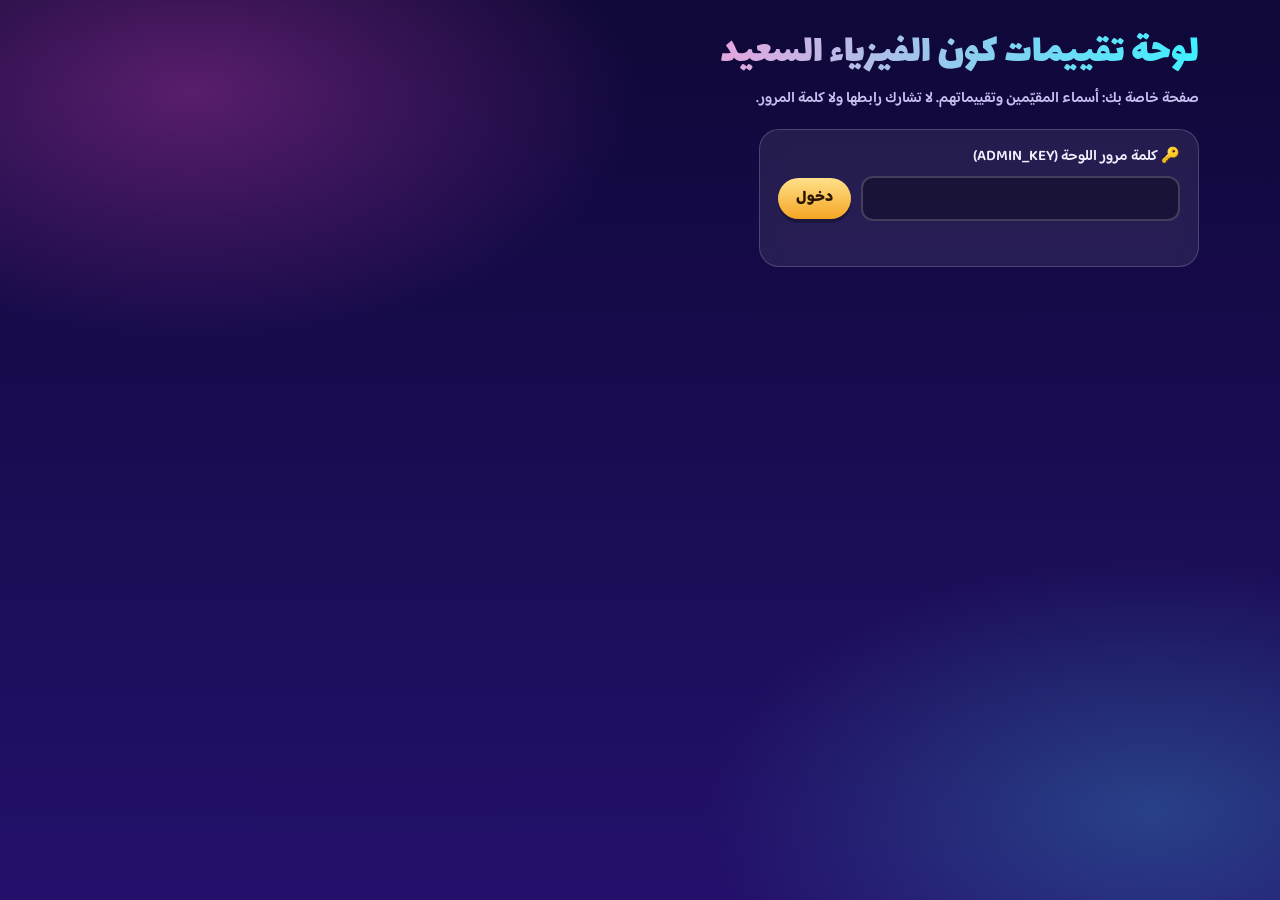
==== admin.html @ 6a1668de "Fantasy theme, welcome page (name, age, role), Poki-style icon grid with instant game intro, rating " ====
<!doctype html>
<html lang="ar" dir="rtl">
<head>
  <meta charset="utf-8">
  <meta name="viewport" content="width=device-width,initial-scale=1,viewport-fit=cover">
  <meta name="robots" content="noindex, nofollow">
  <title>لوحة التقييمات</title>
  <link rel="preconnect" href="https://fonts.googleapis.com">
  <link rel="preconnect" href="https://fonts.gstatic.com" crossorigin>
  <link href="https://fonts.googleapis.com/css2?family=Baloo+Bhaijaan+2:wght@400;600;700;800&family=Lalezar&display=swap" rel="stylesheet">
  <style>
    /* Owner's private ratings board: summary first, then every rating. */
    :root {
      --bg: #0f0838; --bg2: #24106b; --card: rgba(255,255,255,.08); --line: rgba(255,255,255,.18);
      --text: #f4efff; --soft: #c9bff0; --gold: #ffd36b; --mint: #3cf2b0; --pink: #ff4fd8; --coral: #ff7a93;
      color-scheme: dark;
    }
    * { box-sizing: border-box; }
    body {
      margin: 0; min-height: 100vh; font: 600 15px/1.5 'Baloo Bhaijaan 2', system-ui, sans-serif; color: var(--text);
      background: radial-gradient(50% 40% at 15% 10%, rgba(255,79,216,.3), transparent 70%), radial-gradient(50% 40% at 90% 90%, rgba(62,240,255,.22), transparent 70%), linear-gradient(180deg, var(--bg), var(--bg2));
      background-attachment: fixed;
    }
    .wrap { max-width: 1150px; margin: 0 auto; padding-block: 22px 50px; padding-left: max(16px, env(safe-area-inset-left, 0px)); padding-right: max(16px, env(safe-area-inset-right, 0px)); }
    h1 { font-family: 'Lalezar', sans-serif; font-weight: 400; font-size: clamp(1.8rem, 5vw, 2.6rem); margin: 0 0 4px;
      background: linear-gradient(90deg, var(--gold), #ff9ad8, #3ef0ff); -webkit-background-clip: text; background-clip: text; color: transparent; }
    .sub { color: var(--soft); margin: 0 0 18px; }
    .card { background: var(--card); border: 1px solid var(--line); border-radius: 20px; padding: 16px 18px; backdrop-filter: blur(10px); }
    .login { max-width: 440px; }
    input, select {
      font: inherit; font-weight: 700; color: #fff; background: rgba(0,0,0,.3); border: 2px solid var(--line); border-radius: 12px; padding: 9px 12px; outline: none;
    }
    input:focus, select:focus { border-color: #3ef0ff; }
    button {
      font: inherit; font-weight: 800; border: 0; border-radius: 999px; padding: 9px 18px; cursor: pointer; color: #2a1600;
      background: linear-gradient(180deg, #ffe08a, #f5a623); box-shadow: 0 4px 0 rgba(0,0,0,.25);
    }
    button.ghost { background: rgba(255,255,255,.12); color: #fff; box-shadow: none; border: 1px solid var(--line); }
    button:focus-visible, input:focus-visible { outline: 3px solid #3ef0ff; outline-offset: 2px; }
    .row { display: flex; gap: 10px; flex-wrap: wrap; align-items: center; }
    .err { color: #ffb3c1; min-height: 1.4em; margin-top: 8px; }
    .grid { display: grid; grid-template-columns: repeat(auto-fit, minmax(230px, 1fr)); gap: 14px; margin: 16px 0; }
    .kpi .n { font-family: 'Lalezar', sans-serif; font-size: 2.6rem; line-height: 1.1; color: var(--gold); font-variant-numeric: tabular-nums; }
    .kpi .l { color: var(--soft); }
    .bars { display: grid; gap: 8px; margin-top: 6px; }
    .bar-row { display: grid; grid-template-columns: minmax(0, 1fr) 44px; gap: 2px 8px; align-items: center; font-size: .92rem; }
    .bar-row > span { grid-column: 1 / -1; }
    .bar { height: 10px; border-radius: 99px; background: rgba(255,255,255,.12); overflow: hidden; }
    .bar i { display: block; height: 100%; border-radius: inherit; background: linear-gradient(90deg, var(--gold), var(--pink)); }
    .bar-row b { text-align: end; font-variant-numeric: tabular-nums; }
    h2 { font-family: 'Lalezar', sans-serif; font-weight: 400; font-size: 1.4rem; margin: 0 0 6px; }
    .table-box { overflow-x: auto; margin-top: 10px; }
    table { width: 100%; border-collapse: collapse; min-width: 860px; }
    th, td { padding: 8px 10px; border-bottom: 1px solid var(--line); text-align: start; vertical-align: top; }
    th { color: var(--soft); font-size: .85rem; position: sticky; top: 0; }
    td.num { font-variant-numeric: tabular-nums; white-space: nowrap; }
    .stars { color: var(--gold); letter-spacing: 1px; white-space: nowrap; }
    .comment { max-width: 280px; color: var(--soft); }
    .empty { color: var(--soft); text-align: center; padding: 30px; }
    [hidden] { display: none !important; }
  </style>
</head>
<body>
  <div class="wrap">
    <h1>لوحة تقييمات كون الفيزياء السعيد</h1>
    <p class="sub">صفحة خاصة بك: أسماء المقيّمين وتقييماتهم. لا تشارك رابطها ولا كلمة المرور.</p>

    <form class="card login" id="login">
      <label for="key" style="display:block;margin-bottom:8px">🔑 كلمة مرور اللوحة (ADMIN_KEY)</label>
      <div class="row">
        <input id="key" type="password" autocomplete="current-password" style="flex:1;min-width:180px">
        <button type="submit">دخول</button>
      </div>
      <div class="err" id="err" aria-live="polite"></div>
    </form>

    <div id="board" hidden>
      <div class="row" style="justify-content:space-between">
        <div class="row">
          <input id="search" placeholder="ابحث بالاسم أو الملاحظة" aria-label="بحث">
          <select id="role-filter" aria-label="تصفية حسب الصفة"><option value="">كل الصفات</option></select>
        </div>
        <div class="row">
          <button class="ghost" id="refresh" type="button">↻ تحديث</button>
          <button class="ghost" id="csv" type="button">⬇ تنزيل CSV</button>
          <button class="ghost" id="logout" type="button">خروج</button>
        </div>
      </div>
      <div class="grid">
        <div class="card kpi"><div class="n" id="k-count">0</div><div class="l">عدد التقييمات</div></div>
        <div class="card kpi"><div class="n" id="k-avg">—</div><div class="l">متوسط النجوم (من 5)</div></div>
        <div class="card"><h2>متوسط كل سؤال</h2><div class="bars" id="by-q"></div></div>
        <div class="card"><h2>الصفة</h2><div class="bars" id="by-role"></div></div>
        <div class="card"><h2>الأعمار</h2><div class="bars" id="by-age"></div></div>
        <div class="card"><h2>اللعبة المفضّلة</h2><div class="bars" id="by-fav"></div></div>
      </div>
      <div class="card">
        <h2>كل التقييمات</h2>
        <div class="table-box"><table>
          <thead><tr><th>التاريخ</th><th>الاسم</th><th>العمر</th><th>الصفة</th><th>الاستمتاع</th><th>الفهم</th><th>السهولة</th><th>التصميم</th><th>التوصية</th><th>المفضّلة</th><th>الملاحظة</th></tr></thead>
          <tbody id="rows"></tbody>
        </table></div>
        <div class="empty" id="empty" hidden>لا توجد تقييمات بعد.</div>
      </div>
    </div>
  </div>

  <script>
    const ROLES = { student: '🎒 طالب', teacher: '👩‍🏫 معلم / دكتور', employee: '💼 موظف', parent: '👨‍👩‍👧 ولي أمر', other: '✨ أخرى' };
    const QS = { fun: 'كم استمتعت باللعب؟', learn: 'هل ساعدت على فهم الفيزياء؟', easy: 'سهولة اللعب', look: 'التصميم والرسوم', recommend: 'هل تنصح بها؟' };
    const GAMES = { bird: 'الطائر السعيد', water: 'أنقذ الملك', magnet: 'بطل المغناطيس', circuit: 'مغامرة الدوائر', light: 'متاهة الضوء', energy: 'راكب الطاقة' };
    const ERRORS = {
      'wrong-key': 'كلمة المرور غير صحيحة.',
      'admin-key-not-configured': 'لم تُضبط كلمة مرور اللوحة بعد: أضف المتغير ADMIN_KEY في إعدادات Vercel ثم أعد النشر.',
      'storage-not-configured': 'قاعدة البيانات غير مربوطة بعد: اربط Upstash Redis بالمشروع من تبويب Storage في Vercel.'
    };
    const $ = s => document.querySelector(s);
    const esc = s => String(s ?? '').replace(/[&<>"]/g, c => ({ '&': '&amp;', '<': '&lt;', '>': '&gt;', '"': '&quot;' }[c]));
    const stars = n => '★'.repeat(n) + '☆'.repeat(5 - n);
    const ageLabel = a => a > 16 ? '+16' : a;
    let all = [];

    function storedKey() { try { return sessionStorage.getItem('hpu-admin') || ''; } catch { return ''; } }
    function keepKey(k) { try { k ? sessionStorage.setItem('hpu-admin', k) : sessionStorage.removeItem('hpu-admin'); } catch {} }

    async function load(key) {
      $('#err').textContent = 'جارٍ التحميل…';
      try {
        const r = await fetch('/api/ratings', { headers: { 'x-admin-key': key } });
        const j = await r.json().catch(() => ({}));
        if (!r.ok) { $('#err').textContent = ERRORS[j.error] || 'تعذّر جلب التقييمات (' + r.status + ').'; keepKey(''); return; }
        keepKey(key);
        all = j.ratings || [];
        $('#err').textContent = '';
        $('#login').hidden = true;
        $('#board').hidden = false;
        render();
      } catch {
        $('#err').textContent = 'تعذّر الاتصال بالخادم. افتح هذه الصفحة من رابط Vercel.';
      }
    }

    function bars(el, entries, max, fmt = v => v) {
      el.innerHTML = entries.length ? entries.map(([label, v]) =>
        `<div class="bar-row"><span>${esc(label)}</span><div class="bar"><i style="width:${max ? (v / max) * 100 : 0}%"></i></div><b>${fmt(v)}</b></div>`).join('')
        : '<span class="sub">—</span>';
    }
    const count = (list, f) => { const m = {}; list.forEach(x => { const k = f(x); if (k !== '' && k != null) m[k] = (m[k] || 0) + 1; }); return Object.entries(m).sort((a, b) => b[1] - a[1]); };

    function render() {
      const q = $('#search').value.trim().toLowerCase(), role = $('#role-filter').value;
      const list = all.filter(r => (!role || r.role === role) && (!q || (r.name + ' ' + (r.comment || '')).toLowerCase().includes(q)));
      $('#k-count').textContent = list.length;
      const avgOf = k => list.length ? list.reduce((a, r) => a + (r.answers?.[k] || 0), 0) / list.length : 0;
      const overall = list.length ? Object.keys(QS).reduce((a, k) => a + avgOf(k), 0) / Object.keys(QS).length : 0;
      $('#k-avg').textContent = list.length ? overall.toFixed(1) + ' ★' : '—';
      bars($('#by-q'), Object.entries(QS).map(([k, l]) => [l, avgOf(k)]), 5, v => v.toFixed(1));
      const byRole = count(list, r => ROLES[r.role] || r.role);
      bars($('#by-role'), byRole, byRole[0]?.[1]);
      const byAge = count(list, r => ageLabel(r.age)).sort((a, b) => parseInt(a[0]) - parseInt(b[0]));
      bars($('#by-age'), byAge, Math.max(0, ...byAge.map(x => x[1])));
      const byFav = count(list, r => GAMES[r.favorite] || '');
      bars($('#by-fav'), byFav, byFav[0]?.[1]);
      $('#rows').innerHTML = list.map(r => `<tr>
        <td class="num">${esc(new Date(r.at).toLocaleString('ar-EG-u-nu-latn', { dateStyle: 'medium', timeStyle: 'short' }))}</td>
        <td>${esc(r.name)}</td><td class="num">${esc(ageLabel(r.age))}</td><td>${esc(ROLES[r.role] || r.role)}</td>
        ${Object.keys(QS).map(k => `<td class="stars" title="${r.answers?.[k] || 0}/5">${stars(r.answers?.[k] || 0)}</td>`).join('')}
        <td>${esc(GAMES[r.favorite] || '—')}</td><td class="comment">${esc(r.comment || '')}</td></tr>`).join('');
      $('#empty').hidden = list.length > 0;
    }

    function csv() {
      const head = ['date', 'name', 'age', 'role', ...Object.keys(QS), 'favorite', 'comment'];
      const cell = v => '"' + String(v ?? '').replace(/"/g, '""') + '"';
      const lines = all.map(r => [r.at, r.name, r.age, r.role, ...Object.keys(QS).map(k => r.answers?.[k]), r.favorite, r.comment].map(cell).join(','));
      const blob = new Blob(['﻿' + [head.join(','), ...lines].join('\n')], { type: 'text/csv;charset=utf-8' });
      const a = document.createElement('a');
      a.href = URL.createObjectURL(blob);
      a.download = 'ratings.csv';
      a.click();
      setTimeout(() => URL.revokeObjectURL(a.href), 1000);
    }

    Object.entries(ROLES).forEach(([k, v]) => $('#role-filter').insertAdjacentHTML('beforeend', `<option value="${k}">${v}</option>`));
    $('#login').onsubmit = e => { e.preventDefault(); const k = $('#key').value; if (k) load(k); };
    $('#search').oninput = render;
    $('#role-filter').onchange = render;
    $('#refresh').onclick = () => load(storedKey());
    $('#csv').onclick = csv;
    $('#logout').onclick = () => { keepKey(''); all = []; $('#board').hidden = true; $('#login').hidden = false; $('#key').value = ''; };
    if (storedKey()) load(storedKey());
  </script>
</body>
</html>
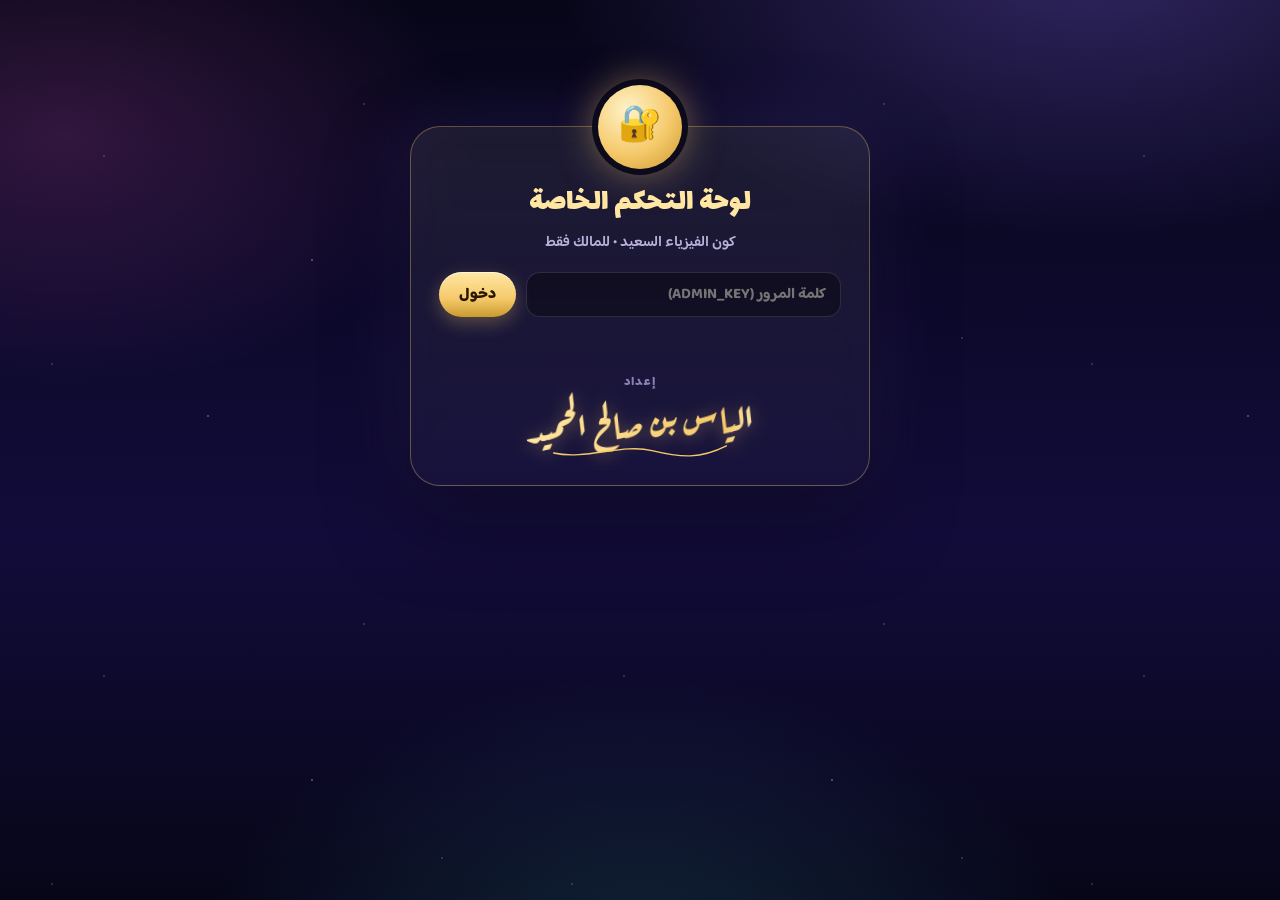
==== commit ece5fbf2: "Admin redesign with play stats, daily trend, delete, filters and Telegram alerts; game heroes board," ====
--- a/admin.html
+++ b/admin.html
@@ -4,175 +4,606 @@
   <meta charset="utf-8">
   <meta name="viewport" content="width=device-width,initial-scale=1,viewport-fit=cover">
   <meta name="robots" content="noindex, nofollow">
-  <title>لوحة التقييمات</title>
+  <meta name="theme-color" content="#070618">
+  <title>لوحة التحكم | كون الفيزياء السعيد</title>
+  <link rel="icon" href="assets/favicon.svg" type="image/svg+xml">
   <link rel="preconnect" href="https://fonts.googleapis.com">
   <link rel="preconnect" href="https://fonts.gstatic.com" crossorigin>
-  <link href="https://fonts.googleapis.com/css2?family=Baloo+Bhaijaan+2:wght@400;600;700;800&family=Lalezar&display=swap" rel="stylesheet">
+  <link href="https://fonts.googleapis.com/css2?family=Baloo+Bhaijaan+2:wght@400;600;700;800&family=Lalezar&family=Aref+Ruqaa:wght@400;700&display=swap" rel="stylesheet">
   <style>
-    /* Owner's private ratings board: summary first, then every rating. */
+    /* Owner's private control room: royal night blue with gold. */
     :root {
-      --bg: #0f0838; --bg2: #24106b; --card: rgba(255,255,255,.08); --line: rgba(255,255,255,.18);
-      --text: #f4efff; --soft: #c9bff0; --gold: #ffd36b; --mint: #3cf2b0; --pink: #ff4fd8; --coral: #ff7a93;
+      --bg: #070618; --bg2: #120c3a; --panel: rgba(255, 255, 255, .055); --panel-2: rgba(255, 255, 255, .09);
+      --line: rgba(255, 255, 255, .12); --line-gold: rgba(245, 201, 106, .35);
+      --text: #f6f1ff; --soft: #b9b0dc; --muted: #8a82b3;
+      --gold: #f5c96a; --gold-2: #ffe7a3; --gold-3: #c99a2e; --violet: #8c6bff; --aqua: #4fe3ff; --pink: #ff5fd2;
+      --good: #3ddc97; --bad: #ff6b81;
+      --r: 22px;
       color-scheme: dark;
     }
     * { box-sizing: border-box; }
+    html { scroll-behavior: smooth; }
     body {
-      margin: 0; min-height: 100vh; font: 600 15px/1.5 'Baloo Bhaijaan 2', system-ui, sans-serif; color: var(--text);
-      background: radial-gradient(50% 40% at 15% 10%, rgba(255,79,216,.3), transparent 70%), radial-gradient(50% 40% at 90% 90%, rgba(62,240,255,.22), transparent 70%), linear-gradient(180deg, var(--bg), var(--bg2));
+      margin: 0; min-height: 100vh; color: var(--text); font: 600 15px/1.55 'Baloo Bhaijaan 2', system-ui, sans-serif;
+      background:
+        radial-gradient(60% 45% at 85% -5%, rgba(140, 107, 255, .32), transparent 70%),
+        radial-gradient(45% 40% at 5% 15%, rgba(255, 95, 210, .16), transparent 70%),
+        radial-gradient(50% 50% at 50% 110%, rgba(79, 227, 255, .14), transparent 70%),
+        linear-gradient(180deg, var(--bg), var(--bg2) 60%, var(--bg));
       background-attachment: fixed;
     }
-    .wrap { max-width: 1150px; margin: 0 auto; padding-block: 22px 50px; padding-left: max(16px, env(safe-area-inset-left, 0px)); padding-right: max(16px, env(safe-area-inset-right, 0px)); }
-    h1 { font-family: 'Lalezar', sans-serif; font-weight: 400; font-size: clamp(1.8rem, 5vw, 2.6rem); margin: 0 0 4px;
-      background: linear-gradient(90deg, var(--gold), #ff9ad8, #3ef0ff); -webkit-background-clip: text; background-clip: text; color: transparent; }
-    .sub { color: var(--soft); margin: 0 0 18px; }
-    .card { background: var(--card); border: 1px solid var(--line); border-radius: 20px; padding: 16px 18px; backdrop-filter: blur(10px); }
-    .login { max-width: 440px; }
+    body::before {
+      content: ''; position: fixed; inset: 0; pointer-events: none; opacity: .5;
+      background-image: radial-gradient(1px 1px at 20% 30%, #fff, transparent), radial-gradient(1px 1px at 70% 20%, #fff, transparent),
+        radial-gradient(1.5px 1.5px at 40% 80%, var(--gold-2), transparent), radial-gradient(1px 1px at 85% 65%, #fff, transparent),
+        radial-gradient(1px 1px at 10% 70%, #fff, transparent), radial-gradient(1.5px 1.5px at 60% 50%, #fff, transparent);
+      background-size: 520px 520px;
+    }
+    .wrap { position: relative; max-width: 1240px; margin: 0 auto; padding-block: 18px 40px; padding-left: max(16px, env(safe-area-inset-left, 0px)); padding-right: max(16px, env(safe-area-inset-right, 0px)); }
+    [hidden] { display: none !important; }
+    .sr { position: absolute; width: 1px; height: 1px; overflow: hidden; clip: rect(0 0 0 0); }
+
+    .top { display: flex; align-items: center; gap: 14px; flex-wrap: wrap; padding: 14px 18px; border-radius: var(--r);
+      background: linear-gradient(135deg, rgba(245, 201, 106, .12), rgba(140, 107, 255, .1)); border: 1px solid var(--line-gold);
+      box-shadow: 0 20px 50px rgba(0, 0, 0, .35), inset 0 1px 0 rgba(255, 255, 255, .12); }
+    .crest { width: 54px; height: 54px; flex: none; filter: drop-shadow(0 6px 16px rgba(245, 201, 106, .45)); }
+    .titles h1 { margin: 0; font-family: 'Lalezar', sans-serif; font-weight: 400; font-size: clamp(1.5rem, 3.6vw, 2.2rem); line-height: 1.15;
+      background: linear-gradient(90deg, var(--gold-2), var(--gold), #ffb8e8); -webkit-background-clip: text; background-clip: text; color: transparent; }
+    .titles p { margin: 0; color: var(--soft); font-size: .9rem; }
+    .top .spacer { flex: 1; }
+
+    .credit { display: inline-flex; flex-direction: column; align-items: center; line-height: 1; }
+    .credit small { color: var(--muted); font-weight: 800; letter-spacing: .1em; font-size: .75rem; }
+    .sig { position: relative; padding: 0 10px 8px; }
+    .sig span { font-family: 'Aref Ruqaa', serif; font-weight: 700; font-size: 1.7rem; line-height: 1.6; display: inline-block; transform: rotate(-3deg);
+      background: linear-gradient(100deg, var(--gold-2), var(--gold) 40%, #fff6d8 50%, var(--gold) 60%, var(--gold-3)); background-size: 220% 100%;
+      -webkit-background-clip: text; background-clip: text; color: transparent; animation: shine 6s linear infinite; filter: drop-shadow(0 2px 8px rgba(245, 201, 106, .4)); }
+    .sig svg { position: absolute; inset-inline: 0; bottom: 0; width: 100%; height: 18px; overflow: visible; }
+    .sig path { fill: none; stroke: var(--gold); stroke-width: 2.2; stroke-linecap: round; stroke-dasharray: 420; stroke-dashoffset: 420; animation: draw 2s .3s ease-out forwards; }
+    .credit.big .sig span { font-size: 2.4rem; }
+    @keyframes draw { to { stroke-dashoffset: 0; } }
+    @keyframes shine { to { background-position: -220% 0; } }
+
+    .login-box { max-width: 460px; margin: 12vh auto 0; text-align: center; padding: 34px 28px 26px; border-radius: 30px; position: relative;
+      background: linear-gradient(180deg, rgba(255, 255, 255, .08), rgba(255, 255, 255, .03)); border: 1px solid var(--line-gold);
+      box-shadow: 0 30px 80px rgba(0, 0, 0, .5), 0 0 80px rgba(140, 107, 255, .18); backdrop-filter: blur(14px); }
+    .lock { width: 84px; height: 84px; margin: -76px auto 10px; border-radius: 50%; display: grid; place-items: center; font-size: 2.2rem;
+      background: radial-gradient(circle at 35% 30%, #fff3c9, var(--gold) 55%, var(--gold-3)); box-shadow: 0 0 0 6px rgba(7, 6, 24, .9), 0 0 40px rgba(245, 201, 106, .6); }
+    .login-box h1 { margin: 6px 0 2px; font-family: 'Lalezar', sans-serif; font-weight: 400; font-size: 2rem; color: var(--gold-2); }
+    .login-box p { color: var(--soft); margin: 0 0 18px; }
+    .login-row { display: flex; gap: 10px; }
+    .login-row input { flex: 1; min-width: 0; }
+    .login-foot { margin-top: 22px; }
+
     input, select {
-      font: inherit; font-weight: 700; color: #fff; background: rgba(0,0,0,.3); border: 2px solid var(--line); border-radius: 12px; padding: 9px 12px; outline: none;
-    }
-    input:focus, select:focus { border-color: #3ef0ff; }
+      font: inherit; font-weight: 700; color: #fff; background: rgba(0, 0, 0, .35); border: 1.5px solid var(--line); border-radius: 14px; padding: 10px 14px; outline: none; min-height: 44px;
+    }
+    input:focus, select:focus { border-color: var(--gold); box-shadow: 0 0 0 3px rgba(245, 201, 106, .2); }
+    input[type="date"] { color-scheme: dark; padding-block: 8px; direction: ltr; }
     button {
-      font: inherit; font-weight: 800; border: 0; border-radius: 999px; padding: 9px 18px; cursor: pointer; color: #2a1600;
-      background: linear-gradient(180deg, #ffe08a, #f5a623); box-shadow: 0 4px 0 rgba(0,0,0,.25);
-    }
-    button.ghost { background: rgba(255,255,255,.12); color: #fff; box-shadow: none; border: 1px solid var(--line); }
-    button:focus-visible, input:focus-visible { outline: 3px solid #3ef0ff; outline-offset: 2px; }
-    .row { display: flex; gap: 10px; flex-wrap: wrap; align-items: center; }
-    .err { color: #ffb3c1; min-height: 1.4em; margin-top: 8px; }
-    .grid { display: grid; grid-template-columns: repeat(auto-fit, minmax(230px, 1fr)); gap: 14px; margin: 16px 0; }
-    .kpi .n { font-family: 'Lalezar', sans-serif; font-size: 2.6rem; line-height: 1.1; color: var(--gold); font-variant-numeric: tabular-nums; }
-    .kpi .l { color: var(--soft); }
-    .bars { display: grid; gap: 8px; margin-top: 6px; }
-    .bar-row { display: grid; grid-template-columns: minmax(0, 1fr) 44px; gap: 2px 8px; align-items: center; font-size: .92rem; }
-    .bar-row > span { grid-column: 1 / -1; }
-    .bar { height: 10px; border-radius: 99px; background: rgba(255,255,255,.12); overflow: hidden; }
-    .bar i { display: block; height: 100%; border-radius: inherit; background: linear-gradient(90deg, var(--gold), var(--pink)); }
+      font: inherit; font-weight: 800; border: 0; border-radius: 999px; padding: 10px 20px; cursor: pointer; color: #2a1600; min-height: 44px;
+      background: linear-gradient(180deg, var(--gold-2), var(--gold) 60%, var(--gold-3)); box-shadow: 0 6px 18px rgba(245, 201, 106, .3), inset 0 1px 0 rgba(255, 255, 255, .6);
+      transition: transform .12s, filter .12s;
+    }
+    button:hover { transform: translateY(-1px); filter: brightness(1.05); }
+    button:disabled { opacity: .5; cursor: default; transform: none; }
+    button.ghost { background: rgba(255, 255, 255, .07); color: var(--text); box-shadow: none; border: 1px solid var(--line); }
+    button.ghost:hover { background: rgba(255, 255, 255, .12); }
+    button.danger { background: rgba(255, 107, 129, .14); color: #ffc2cc; border: 1px solid rgba(255, 107, 129, .45); box-shadow: none; }
+    button.danger.armed { background: var(--bad); color: #fff; }
+    button.mini { min-height: 34px; padding: 4px 12px; font-size: .85rem; }
+    button:focus-visible, input:focus-visible, select:focus-visible, a:focus-visible { outline: 3px solid var(--aqua); outline-offset: 2px; }
+    .err { color: #ffb3c1; min-height: 1.4em; margin-top: 10px; }
+
+    .tabs { position: sticky; top: 8px; z-index: 5; display: flex; gap: 6px; overflow-x: auto; margin: 16px 0; padding: 6px; border-radius: 999px;
+      background: rgba(10, 8, 34, .82); border: 1px solid var(--line); backdrop-filter: blur(12px); scrollbar-width: none; }
+    .tabs button { flex: none; background: transparent; color: var(--soft); box-shadow: none; padding: 8px 16px; min-height: 40px; }
+    .tabs button.on { background: linear-gradient(180deg, var(--gold-2), var(--gold)); color: #2a1600; box-shadow: 0 4px 14px rgba(245, 201, 106, .35); }
+    .head-actions { display: flex; gap: 6px; }
+
+    .grid { display: grid; gap: 14px; }
+    .kpis { grid-template-columns: repeat(auto-fit, minmax(170px, 1fr)); }
+    .two { grid-template-columns: 1.6fr 1fr; }
+    .three { grid-template-columns: repeat(auto-fit, minmax(260px, 1fr)); }
+    .card { position: relative; background: var(--panel); border: 1px solid var(--line); border-radius: var(--r); padding: 16px 18px; backdrop-filter: blur(10px);
+      box-shadow: 0 14px 40px rgba(0, 0, 0, .25), inset 0 1px 0 rgba(255, 255, 255, .06); min-width: 0; }
+    .card h2 { margin: 0 0 4px; font-family: 'Lalezar', sans-serif; font-weight: 400; font-size: 1.35rem; display: flex; align-items: center; gap: 8px; }
+    .card .hint { margin: 0 0 10px; color: var(--muted); font-size: .85rem; }
+    .kpi { overflow: hidden; }
+    .kpi::after { content: ''; position: absolute; inset: auto -30px -40px auto; width: 110px; height: 110px; border-radius: 50%; background: radial-gradient(rgba(245, 201, 106, .22), transparent 70%); pointer-events: none; }
+    .kpi .ic { font-size: 1.4rem; }
+    .kpi .n { font-family: 'Lalezar', sans-serif; font-size: 2.5rem; line-height: 1.05; color: var(--gold-2); font-variant-numeric: tabular-nums; }
+    .kpi .l { color: var(--soft); font-size: .9rem; }
+    .kpi .sub { color: var(--muted); font-size: .78rem; }
+    .section { margin-top: 14px; }
+
+    .bars { display: grid; gap: 9px; }
+    .bar-row { display: grid; grid-template-columns: minmax(0, 1fr) 48px; gap: 3px 10px; align-items: center; font-size: .9rem; }
+    .bar-row > span { grid-column: 1 / -1; color: var(--soft); }
+    .bar { height: 10px; border-radius: 99px; background: rgba(255, 255, 255, .08); overflow: hidden; }
+    .bar i { display: block; height: 100%; border-radius: 4px; background: linear-gradient(90deg, var(--gold-3), var(--gold)); }
     .bar-row b { text-align: end; font-variant-numeric: tabular-nums; }
-    h2 { font-family: 'Lalezar', sans-serif; font-weight: 400; font-size: 1.4rem; margin: 0 0 6px; }
-    .table-box { overflow-x: auto; margin-top: 10px; }
-    table { width: 100%; border-collapse: collapse; min-width: 860px; }
-    th, td { padding: 8px 10px; border-bottom: 1px solid var(--line); text-align: start; vertical-align: top; }
-    th { color: var(--soft); font-size: .85rem; position: sticky; top: 0; }
+
+    .chart { position: relative; }
+    .chart svg { display: block; width: 100%; height: auto; overflow: visible; }
+    .chart .grid-line { stroke: rgba(255, 255, 255, .08); stroke-width: 1; }
+    .chart .axis-t { fill: var(--muted); font-size: 11px; font-family: inherit; }
+    .chart .area { fill: url(#gold-fade); }
+    .chart .line { fill: none; stroke: var(--gold); stroke-width: 2; stroke-linejoin: round; }
+    .chart .dot { fill: var(--gold-2); stroke: var(--bg); stroke-width: 2; }
+    .chart .hit { fill: transparent; cursor: crosshair; }
+    .chart .cross { stroke: rgba(255, 255, 255, .35); stroke-width: 1; stroke-dasharray: 3 3; }
+    .tip { position: absolute; pointer-events: none; z-index: 3; padding: 6px 10px; border-radius: 10px; background: #fff; color: #1a1240; font-size: .82rem; font-weight: 800; white-space: nowrap; box-shadow: 0 8px 20px rgba(0, 0, 0, .35); transform: translate(-50%, -125%); }
+    .chart-head { display: flex; justify-content: space-between; align-items: baseline; gap: 10px; flex-wrap: wrap; }
+    .seg { display: inline-flex; padding: 3px; border-radius: 999px; background: rgba(0, 0, 0, .3); border: 1px solid var(--line); }
+    .seg button { min-height: 32px; padding: 3px 12px; font-size: .82rem; background: transparent; color: var(--soft); box-shadow: none; }
+    .seg button.on { background: var(--panel-2); color: var(--gold-2); }
+
+    .games { display: grid; gap: 12px; grid-template-columns: repeat(auto-fit, minmax(330px, 1fr)); }
+    .game-card .gh { display: flex; align-items: center; gap: 10px; margin-bottom: 8px; }
+    .game-card .gh b { font-size: 1.1rem; }
+    .game-card .gh small { color: var(--muted); margin-inline-start: auto; }
+    .lv { display: grid; grid-template-columns: 80px minmax(0, 1fr) 44px 44px 50px; gap: 6px; align-items: center; font-size: .85rem; padding: 6px 0; border-top: 1px solid var(--line); }
+    .lv.head { color: var(--muted); font-size: .75rem; border-top: 0; }
+    .lv .num { text-align: center; font-variant-numeric: tabular-nums; }
+    .rate-bar { height: 8px; border-radius: 99px; background: rgba(255, 255, 255, .08); overflow: hidden; }
+    .rate-bar i { display: block; height: 100%; border-radius: 4px; background: var(--good); }
+    .rate-bar.hard i { background: var(--bad); }
+    .tag { display: inline-flex; align-items: center; gap: 4px; padding: 1px 8px; border-radius: 99px; font-size: .72rem; font-weight: 800; }
+    .tag.hard { background: rgba(255, 107, 129, .16); color: #ffc2cc; }
+    .tag.easy { background: rgba(61, 220, 151, .14); color: #a8f5d2; }
+    .hard-list { display: grid; gap: 8px; }
+    .hard-item { display: grid; grid-template-columns: auto minmax(0, 1fr) auto; gap: 10px; align-items: center; padding: 10px 12px; border-radius: 14px; background: rgba(255, 107, 129, .07); border: 1px solid rgba(255, 107, 129, .2); }
+    .hard-item .pct { font-family: 'Lalezar', sans-serif; font-size: 1.4rem; color: #ffc2cc; }
+
+    .filters { display: flex; flex-wrap: wrap; gap: 8px; align-items: end; }
+    .filters input[type="search"] { flex: 1 1 220px; }
+    .filters label { color: var(--muted); font-size: .8rem; display: grid; gap: 2px; }
+    .table-box { overflow-x: auto; margin-top: 10px; border-radius: 16px; border: 1px solid var(--line); }
+    table { width: 100%; border-collapse: collapse; min-width: 1180px; }
+    th, td { padding: 9px 10px; border-bottom: 1px solid var(--line); text-align: start; vertical-align: top; }
+    th { color: var(--muted); font-size: .78rem; background: rgba(0, 0, 0, .25); }
+    tbody tr:hover td { background: rgba(255, 255, 255, .03); }
     td.num { font-variant-numeric: tabular-nums; white-space: nowrap; }
+    td.name { font-weight: 800; color: var(--gold-2); white-space: nowrap; }
     .stars { color: var(--gold); letter-spacing: 1px; white-space: nowrap; }
-    .comment { max-width: 280px; color: var(--soft); }
-    .empty { color: var(--soft); text-align: center; padding: 30px; }
-    [hidden] { display: none !important; }
+    .comment { max-width: 260px; color: var(--soft); }
+    .dev { white-space: nowrap; }
+    .dev small { display: block; color: var(--muted); font-size: .75rem; }
+    .acts { display: flex; gap: 6px; }
+    button.vis.off { background: rgba(255, 255, 255, .07); color: var(--muted); border: 1px solid var(--line); box-shadow: none; }
+    tr.is-hidden td:not(:last-child) { opacity: .5; }
+    .empty { color: var(--muted); text-align: center; padding: 30px; }
+
+    .hero-row { display: grid; grid-template-columns: 48px 40px minmax(0, 1fr) auto auto auto; gap: 10px; align-items: center; padding: 10px 12px; border-radius: 14px; background: rgba(255, 255, 255, .04); border: 1px solid var(--line); }
+    .hero-row + .hero-row { margin-top: 6px; }
+    .hero-row .rk { text-align: center; font-weight: 800; font-size: 1.1rem; }
+    .hero-row .av { font-size: 1.6rem; text-align: center; }
+    .hero-row .pts { color: var(--gold-2); font-variant-numeric: tabular-nums; }
+
+    .steps { margin: 0; padding-inline-start: 22px; display: grid; gap: 8px; color: var(--soft); }
+    .steps b { color: var(--text); }
+    code { background: rgba(0, 0, 0, .4); border: 1px solid var(--line); border-radius: 8px; padding: 1px 7px; direction: ltr; unicode-bidi: isolate; font-family: ui-monospace, Consolas, monospace; font-size: .85rem; color: var(--text); }
+    .status { display: inline-flex; align-items: center; gap: 6px; padding: 4px 12px; border-radius: 99px; font-weight: 800; font-size: .85rem; }
+    .status.ok { background: rgba(61, 220, 151, .14); color: #a8f5d2; }
+    .status.no { background: rgba(255, 107, 129, .14); color: #ffc2cc; }
+    .chat-list { display: grid; gap: 6px; margin-top: 10px; }
+    .chat-list div { display: flex; justify-content: space-between; gap: 10px; padding: 8px 12px; border-radius: 12px; background: rgba(255, 255, 255, .05); }
+
+    .foot { margin-top: 26px; text-align: center; color: var(--muted); font-size: .85rem; display: grid; justify-items: center; gap: 4px; }
+    .toast { position: fixed; bottom: 20px; left: 50%; transform: translateX(-50%); z-index: 20; padding: 10px 18px; border-radius: 14px; background: #fff; color: #1a1240; font-weight: 800; box-shadow: 0 12px 30px rgba(0, 0, 0, .4); }
+
+    @media (max-width: 860px) { .two { grid-template-columns: 1fr; } .top .credit { display: none; } }
+    @media (max-width: 520px) {
+      .kpi .n { font-size: 2rem; }
+      .lv { grid-template-columns: 64px minmax(0, 1fr) 34px 34px 42px; }
+      .games { grid-template-columns: 1fr; }
+      .hero-row { grid-template-columns: 36px 32px minmax(0, 1fr) auto auto; }
+      .hero-row .crys { display: none; }
+      .tabs { border-radius: 18px; }
+    }
+    @media (prefers-reduced-motion: reduce) { .sig span { animation: none; } .sig path { animation: none; stroke-dashoffset: 0; } html { scroll-behavior: auto; } }
   </style>
 </head>
 <body>
+  <svg width="0" height="0" style="position:absolute" aria-hidden="true">
+    <defs>
+      <linearGradient id="crest-g" x1="0" y1="0" x2="1" y2="1"><stop offset="0" stop-color="#ffe7a3"/><stop offset=".55" stop-color="#f5c96a"/><stop offset="1" stop-color="#b8862a"/></linearGradient>
+      <symbol id="crest" viewBox="0 0 64 64">
+        <path d="M32 3 L56 12 V30 C56 45 45 56 32 61 C19 56 8 45 8 30 V12 Z" fill="url(#crest-g)"/>
+        <path d="M32 8 L51 15 V30 C51 42 42 51 32 55.5 C22 51 13 42 13 30 V15 Z" fill="#1a1150"/>
+        <path d="M20 38 L22 24 L28 31 L32 21 L36 31 L42 24 L44 38 Z" fill="url(#crest-g)"/>
+        <circle cx="32" cy="44" r="3" fill="#ffe7a3"/>
+      </symbol>
+    </defs>
+  </svg>
+
   <div class="wrap">
-    <h1>لوحة تقييمات كون الفيزياء السعيد</h1>
-    <p class="sub">صفحة خاصة بك: أسماء المقيّمين وتقييماتهم. لا تشارك رابطها ولا كلمة المرور.</p>
-
-    <form class="card login" id="login">
-      <label for="key" style="display:block;margin-bottom:8px">🔑 كلمة مرور اللوحة (ADMIN_KEY)</label>
-      <div class="row">
-        <input id="key" type="password" autocomplete="current-password" style="flex:1;min-width:180px">
-        <button type="submit">دخول</button>
+    <section id="login-view">
+      <form class="login-box" id="login">
+        <div class="lock" aria-hidden="true">🔐</div>
+        <h1>لوحة التحكم الخاصة</h1>
+        <p>كون الفيزياء السعيد • للمالك فقط</p>
+        <label for="key" class="sr">كلمة المرور</label>
+        <div class="login-row">
+          <input id="key" type="password" autocomplete="current-password" placeholder="كلمة المرور (ADMIN_KEY)">
+          <button type="submit">دخول</button>
+        </div>
+        <div class="err" id="err" aria-live="polite"></div>
+        <div class="login-foot" id="sig-login"></div>
+      </form>
+    </section>
+
+    <section id="app" hidden>
+      <header class="top">
+        <svg class="crest" aria-hidden="true"><use href="#crest"/></svg>
+        <div class="titles">
+          <h1>لوحة تحكم كون الفيزياء السعيد</h1>
+          <p id="updated">—</p>
+        </div>
+        <div class="spacer"></div>
+        <div id="sig-top"></div>
+        <div class="head-actions">
+          <button class="ghost mini" id="refresh" type="button" title="تحديث" aria-label="تحديث">↻ تحديث</button>
+          <button class="ghost mini" id="logout" type="button">خروج</button>
+        </div>
+      </header>
+
+      <nav class="tabs" role="tablist" aria-label="أقسام اللوحة">
+        <button role="tab" data-tab="overview" class="on">🏠 نظرة عامة</button>
+        <button role="tab" data-tab="ratings">⭐ التقييمات</button>
+        <button role="tab" data-tab="play">🎮 اللعب</button>
+        <button role="tab" data-tab="heroes">👑 الأبطال</button>
+        <button role="tab" data-tab="alerts">🔔 التنبيهات</button>
+      </nav>
+
+      <div class="panel" data-panel="overview">
+        <div class="grid kpis">
+          <div class="card kpi"><div class="ic">🧑‍🚀</div><div class="n" id="k-players">0</div><div class="l">لاعب مختلف</div><div class="sub">منذ تفعيل الإحصائيات</div></div>
+          <div class="card kpi"><div class="ic">🚪</div><div class="n" id="k-visits">0</div><div class="l">زيارة</div><div class="sub">آخر 30 يومًا</div></div>
+          <div class="card kpi"><div class="ic">▶️</div><div class="n" id="k-starts">0</div><div class="l">محاولة لعب</div><div class="sub">آخر 30 يومًا</div></div>
+          <div class="card kpi"><div class="ic">🏁</div><div class="n" id="k-success">—</div><div class="l">نسبة النجاح</div><div class="sub">نجاح ÷ محاولة</div></div>
+          <div class="card kpi"><div class="ic">💬</div><div class="n" id="k-count">0</div><div class="l">تقييم</div><div class="sub" id="k-count-sub">—</div></div>
+          <div class="card kpi"><div class="ic">⭐</div><div class="n" id="k-avg">—</div><div class="l">متوسط النجوم</div><div class="sub">من 5</div></div>
+        </div>
+        <div class="grid two section">
+          <div class="card">
+            <div class="chart-head">
+              <h2>📈 <span id="trend-title">اللاعبون يوميًا</span></h2>
+              <div class="seg" role="group" aria-label="اختر المقياس">
+                <button data-metric="players" class="on">اللاعبون</button><button data-metric="starts">المحاولات</button><button data-metric="ratings">التقييمات</button>
+              </div>
+            </div>
+            <p class="hint">آخر 30 يومًا • مرّر الماوس أو المس الرسم لترى رقم كل يوم</p>
+            <div class="chart" id="trend"></div>
+          </div>
+          <div class="card">
+            <h2>📱 الأجهزة</h2>
+            <p class="hint">من أي جهاز يدخل اللاعبون (كل الزيارات)</p>
+            <div class="bars" id="visit-dev"></div>
+            <h2 style="margin-top:16px">❓ متوسط كل سؤال</h2>
+            <div class="bars" id="by-q"></div>
+          </div>
+        </div>
+        <div class="grid two section">
+          <div class="card">
+            <h2>🧱 أصعب المراحل</h2>
+            <p class="hint">المراحل التي يفشل فيها اللاعبون أكثر (5 محاولات على الأقل)</p>
+            <div class="hard-list" id="hard-top"></div>
+          </div>
+          <div class="card">
+            <h2>🏅 اللعبة المفضّلة</h2>
+            <p class="hint">من إجابات التقييم</p>
+            <div class="bars" id="by-fav"></div>
+          </div>
+        </div>
       </div>
-      <div class="err" id="err" aria-live="polite"></div>
-    </form>
-
-    <div id="board" hidden>
-      <div class="row" style="justify-content:space-between">
-        <div class="row">
-          <input id="search" placeholder="ابحث بالاسم أو الملاحظة" aria-label="بحث">
-          <select id="role-filter" aria-label="تصفية حسب الصفة"><option value="">كل الصفات</option></select>
-        </div>
-        <div class="row">
-          <button class="ghost" id="refresh" type="button">↻ تحديث</button>
-          <button class="ghost" id="csv" type="button">⬇ تنزيل CSV</button>
-          <button class="ghost" id="logout" type="button">خروج</button>
+
+      <div class="panel" data-panel="ratings" hidden>
+        <div class="card">
+          <div class="filters">
+            <input type="search" id="search" placeholder="ابحث بالاسم أو الملاحظة أو الجهاز" aria-label="بحث">
+            <select id="f-role" aria-label="الصفة"><option value="">كل الصفات</option></select>
+            <select id="f-dev" aria-label="الجهاز"><option value="">كل الأجهزة</option><option value="phone">📱 جوال</option><option value="tablet">📟 تابلت</option><option value="computer">💻 كمبيوتر</option><option value="none">بدون جهاز (قديم)</option></select>
+            <label>من<input type="date" id="f-from"></label>
+            <label>إلى<input type="date" id="f-to"></label>
+            <button class="ghost mini" id="f-clear" type="button">مسح التصفية</button>
+            <button class="ghost mini" id="csv" type="button">⬇ CSV</button>
+          </div>
+        </div>
+        <div class="grid kpis section">
+          <div class="card kpi"><div class="n" id="r-count">0</div><div class="l">تقييم مطابق</div></div>
+          <div class="card kpi"><div class="n" id="r-avg">—</div><div class="l">متوسط النجوم</div></div>
+          <div class="card kpi"><div class="n" id="r-comments">0</div><div class="l">ملاحظة مكتوبة</div></div>
+        </div>
+        <div class="grid three section">
+          <div class="card"><h2>🎒 الصفة</h2><div class="bars" id="by-role"></div></div>
+          <div class="card"><h2>🎈 الأعمار</h2><div class="bars" id="by-age"></div></div>
+          <div class="card"><h2>📱 الأجهزة</h2><div class="bars" id="by-dev"></div></div>
+          <div class="card"><h2>🌐 المتصفح أو التطبيق</h2><div class="bars" id="by-browser"></div></div>
+        </div>
+        <div class="card section">
+          <h2>📋 كل التقييمات</h2>
+          <p class="hint">تظهر في صفحة اللعبة <b>بدون الاسم والجهاز</b>. «ظاهر/مخفي» يتحكم بظهورها هناك، و«حذف» يمسحها نهائيًا (بضغطتين).</p>
+          <div class="table-box"><table>
+            <thead><tr><th>التاريخ</th><th>الاسم</th><th>العمر</th><th>الصفة</th><th>الاستمتاع</th><th>الفهم</th><th>السهولة</th><th>التصميم</th><th>التوصية</th><th>المفضّلة</th><th>الملاحظة</th><th>الجهاز</th><th>إجراءات</th></tr></thead>
+            <tbody id="rows"></tbody>
+          </table></div>
+          <div class="empty" id="empty" hidden>لا توجد تقييمات مطابقة.</div>
         </div>
       </div>
-      <div class="grid">
-        <div class="card kpi"><div class="n" id="k-count">0</div><div class="l">عدد التقييمات</div></div>
-        <div class="card kpi"><div class="n" id="k-avg">—</div><div class="l">متوسط النجوم (من 5)</div></div>
-        <div class="card"><h2>متوسط كل سؤال</h2><div class="bars" id="by-q"></div></div>
-        <div class="card"><h2>الصفة</h2><div class="bars" id="by-role"></div></div>
-        <div class="card"><h2>الأعمار</h2><div class="bars" id="by-age"></div></div>
-        <div class="card"><h2>اللعبة المفضّلة</h2><div class="bars" id="by-fav"></div></div>
+
+      <div class="panel" data-panel="play" hidden>
+        <div class="card">
+          <h2>🎮 كيف يلعبون؟</h2>
+          <p class="hint" style="margin:0">لكل مرحلة: نسبة النجاح، وعدد مرات النجاح والفشل، ومتوسط النجوم. <b style="color:#ffc2cc">الأحمر</b> = مرحلة صعبة (نجاح أقل من 50% بعد 5 محاولات). كل الأرقام بدون أسماء.</p>
+        </div>
+        <div class="games section" id="games"></div>
       </div>
-      <div class="card">
-        <h2>كل التقييمات</h2>
-        <div class="table-box"><table>
-          <thead><tr><th>التاريخ</th><th>الاسم</th><th>العمر</th><th>الصفة</th><th>الاستمتاع</th><th>الفهم</th><th>السهولة</th><th>التصميم</th><th>التوصية</th><th>المفضّلة</th><th>الملاحظة</th></tr></thead>
-          <tbody id="rows"></tbody>
-        </table></div>
-        <div class="empty" id="empty" hidden>لا توجد تقييمات بعد.</div>
+
+      <div class="panel" data-panel="heroes" hidden>
+        <div class="card">
+          <h2>👑 لوحة الأبطال</h2>
+          <p class="hint">اللاعبون يظهرون بألقاب يختارونها من كلمات جاهزة فقط. يمكنك إزالة أي لاعب من اللوحة (بضغطتين).</p>
+          <div id="heroes"></div>
+        </div>
       </div>
-    </div>
+
+      <div class="panel" data-panel="alerts" hidden>
+        <div class="grid two">
+          <div class="card">
+            <h2>🔔 تنبيه تيليجرام لكل تقييم جديد</h2>
+            <p class="hint">تصلك رسالة على تيليجرام فيها الاسم والنجوم والملاحظة والجهاز.</p>
+            <ol class="steps">
+              <li>في تيليجرام افتح <b>@BotFather</b> واكتب <code>/newbot</code> واختر اسمًا للبوت. سيعطيك <b>رمزًا طويلًا (Token)</b>.</li>
+              <li>في Vercel: <b>Settings ← Environment Variables</b>، أضف <code>TELEGRAM_BOT_TOKEN</code> وقيمته الرمز، ثم <b>Redeploy</b>.</li>
+              <li>افتح البوت الجديد في تيليجرام، واضغط <b>Start</b> واكتب له أي رسالة.</li>
+              <li>اضغط هنا «اعرض المحادثات» وانسخ الرقم الذي يظهر.</li>
+              <li>أضف في Vercel <code>TELEGRAM_CHAT_ID</code> وقيمته هذا الرقم، ثم <b>Redeploy</b>، ثم اضغط «أرسل رسالة تجربة».</li>
+            </ol>
+          </div>
+          <div class="card">
+            <h2>الحالة</h2>
+            <div style="display:grid;gap:8px;margin:8px 0 14px">
+              <div>رمز البوت: <span id="tg-token" class="status no">—</span></div>
+              <div>رقم المحادثة: <span id="tg-chat" class="status no">—</span></div>
+            </div>
+            <div style="display:flex;gap:8px;flex-wrap:wrap">
+              <button class="ghost" id="tg-chats" type="button">🔎 اعرض المحادثات</button>
+              <button id="tg-test" type="button">📨 أرسل رسالة تجربة</button>
+            </div>
+            <div class="err" id="tg-msg" aria-live="polite"></div>
+            <div class="chat-list" id="tg-list"></div>
+          </div>
+        </div>
+      </div>
+
+      <footer class="foot"><div id="sig-foot"></div><span>كون الفيزياء السعيد • لوحة خاصة، لا تشارك رابطها ولا كلمة المرور</span></footer>
+    </section>
   </div>
 
   <script>
     const ROLES = { student: '🎒 طالب', teacher: '👩‍🏫 معلم / دكتور', employee: '💼 موظف', parent: '👨‍👩‍👧 ولي أمر', other: '✨ أخرى' };
-    const QS = { fun: 'كم استمتعت باللعب؟', learn: 'هل ساعدت على فهم الفيزياء؟', easy: 'سهولة اللعب', look: 'التصميم والرسوم', recommend: 'هل تنصح بها؟' };
-    const GAMES = { bird: 'الطائر السعيد', water: 'أنقذ الملك', magnet: 'بطل المغناطيس', circuit: 'مغامرة الدوائر', light: 'متاهة الضوء', energy: 'راكب الطاقة' };
+    const QS = { fun: 'الاستمتاع', learn: 'فهم الفيزياء', easy: 'سهولة اللعب', look: 'التصميم والرسوم', recommend: 'التوصية' };
+    const GAMES = { bird: ['🐦', 'الطائر السعيد'], water: ['👑', 'أنقذ الملك'], magnet: ['🧲', 'بطل المغناطيس'], circuit: ['💡', 'مغامرة الدوائر'], light: ['🔦', 'متاهة الضوء'], energy: ['🎢', 'راكب الطاقة'] };
+    const TYPES = { phone: '📱 جوال', tablet: '📟 تابلت', computer: '💻 كمبيوتر' };
+    const OSES = { iPhone: 'آيفون', iPad: 'آيباد', Android: 'أندرويد', Windows: 'ويندوز', Mac: 'ماك', ChromeOS: 'كروم بوك', Linux: 'لينكس', other: 'نظام آخر' };
+    const NOUNS = [['🦅', 'الصقر'], ['🐉', 'التنين'], ['⭐', 'النجم'], ['🚀', 'الصاروخ'], ['🤖', 'الروبوت'], ['🦁', 'الأسد'], ['🐬', 'الدلفين'], ['🦊', 'الثعلب'], ['🐯', 'النمر'], ['🪐', 'الكوكب'], ['☄️', 'المذنّب'], ['⚡', 'البرق'], ['🐧', 'البطريق'], ['🐳', 'الحوت'], ['🐆', 'الفهد'], ['🦉', 'البوم']];
+    const ADJS = ['الذهبي', 'الشجاع', 'اللامع', 'الخارق', 'السريع', 'الذكي', 'المضيء', 'الطائر', 'العبقري', 'الكوني', 'الفضي', 'الناري', 'الثلجي', 'السعيد', 'المغامر', 'الأسطوري'];
     const ERRORS = {
       'wrong-key': 'كلمة المرور غير صحيحة.',
-      'admin-key-not-configured': 'لم تُضبط كلمة مرور اللوحة بعد: أضف المتغير ADMIN_KEY في إعدادات Vercel ثم أعد النشر.',
-      'storage-not-configured': 'قاعدة البيانات غير مربوطة بعد: اربط Upstash Redis بالمشروع من تبويب Storage في Vercel.'
+      'admin-key-not-configured': 'لم تُضبط كلمة مرور اللوحة بعد: أضف ADMIN_KEY في إعدادات Vercel ثم أعد النشر.',
+      'storage-not-configured': 'قاعدة البيانات غير مربوطة بعد: اربط Upstash Redis من تبويب Storage في Vercel.',
+      'telegram-not-configured': 'أضف TELEGRAM_BOT_TOKEN و TELEGRAM_CHAT_ID في Vercel ثم أعد النشر.',
+      'telegram-token-missing': 'أضف TELEGRAM_BOT_TOKEN في Vercel ثم أعد النشر أولًا.',
+      'telegram-unreachable': 'تعذّر الاتصال بتيليجرام، حاول بعد قليل.'
     };
     const $ = s => document.querySelector(s);
     const esc = s => String(s ?? '').replace(/[&<>"]/g, c => ({ '&': '&amp;', '<': '&lt;', '>': '&gt;', '"': '&quot;' }[c]));
     const stars = n => '★'.repeat(n) + '☆'.repeat(5 - n);
     const ageLabel = a => a > 16 ? '+16' : a;
-    let all = [];
+    const fmt = n => Number(n || 0).toLocaleString('en-US');
+    const devName = d => d ? `${(TYPES[d.type] || '').split(' ')[0]} ${OSES[d.os] || d.os}${d.osVer ? ' ' + d.osVer : ''}` : '';
+    const browserName = d => !d ? 'غير معروف' : d.browser === 'other' ? 'آخر' : d.browser;
+    const scoreOf = r => Object.keys(QS).reduce((a, k) => a + (r.answers?.[k] || 0), 0) / Object.keys(QS).length;
+    let ratings = [], hidden = new Set(), stats = null, metric = 'players';
+
+    const SIG = big => `<div class="credit ${big ? 'big' : ''}"><small>إعداد</small><div class="sig"><span>الياس بن صالح الحميد</span><svg viewBox="0 0 300 30" aria-hidden="true"><path d="M6 20 C 60 32, 120 4, 170 16 S 250 30, 294 8"/></svg></div></div>`;
+    $('#sig-login').innerHTML = SIG(true);
+    $('#sig-top').innerHTML = SIG(false);
+    $('#sig-foot').innerHTML = SIG(true);
 
     function storedKey() { try { return sessionStorage.getItem('hpu-admin') || ''; } catch { return ''; } }
     function keepKey(k) { try { k ? sessionStorage.setItem('hpu-admin', k) : sessionStorage.removeItem('hpu-admin'); } catch {} }
+    const api = (path, opts = {}) => fetch(path, { ...opts, headers: { 'Content-Type': 'application/json', 'x-admin-key': storedKey(), ...(opts.headers || {}) } });
+    function toast(msg) { const t = document.createElement('div'); t.className = 'toast'; t.textContent = msg; document.body.appendChild(t); setTimeout(() => t.remove(), 2600); }
 
     async function load(key) {
       $('#err').textContent = 'جارٍ التحميل…';
       try {
         const r = await fetch('/api/ratings', { headers: { 'x-admin-key': key } });
         const j = await r.json().catch(() => ({}));
-        if (!r.ok) { $('#err').textContent = ERRORS[j.error] || 'تعذّر جلب التقييمات (' + r.status + ').'; keepKey(''); return; }
+        if (!r.ok) { $('#err').textContent = ERRORS[j.error] || 'تعذّر جلب البيانات (' + r.status + ').'; keepKey(''); return; }
         keepKey(key);
-        all = j.ratings || [];
+        ratings = j.ratings || [];
+        hidden = new Set(j.hidden || []);
+        stats = await api('/api/stats').then(x => x.ok ? x.json() : null).catch(() => null);
         $('#err').textContent = '';
-        $('#login').hidden = true;
-        $('#board').hidden = false;
-        render();
+        $('#login-view').hidden = true;
+        $('#app').hidden = false;
+        $('#updated').textContent = 'آخر تحديث: ' + new Date().toLocaleString('ar-EG-u-nu-latn', { dateStyle: 'medium', timeStyle: 'short' });
+        renderAll();
       } catch {
         $('#err').textContent = 'تعذّر الاتصال بالخادم. افتح هذه الصفحة من رابط Vercel.';
       }
     }
 
-    function bars(el, entries, max, fmt = v => v) {
+    function bars(el, entries, max, f = v => v) {
       el.innerHTML = entries.length ? entries.map(([label, v]) =>
-        `<div class="bar-row"><span>${esc(label)}</span><div class="bar"><i style="width:${max ? (v / max) * 100 : 0}%"></i></div><b>${fmt(v)}</b></div>`).join('')
-        : '<span class="sub">—</span>';
+        `<div class="bar-row" title="${esc(label)}: ${f(v)}"><span>${esc(label)}</span><div class="bar"><i style="width:${max ? Math.max(2, (v / max) * 100) : 0}%"></i></div><b>${f(v)}</b></div>`).join('')
+        : '<span class="hint">لا توجد بيانات بعد</span>';
     }
     const count = (list, f) => { const m = {}; list.forEach(x => { const k = f(x); if (k !== '' && k != null) m[k] = (m[k] || 0) + 1; }); return Object.entries(m).sort((a, b) => b[1] - a[1]); };
 
-    function render() {
-      const q = $('#search').value.trim().toLowerCase(), role = $('#role-filter').value;
-      const list = all.filter(r => (!role || r.role === role) && (!q || (r.name + ' ' + (r.comment || '')).toLowerCase().includes(q)));
-      $('#k-count').textContent = list.length;
-      const avgOf = k => list.length ? list.reduce((a, r) => a + (r.answers?.[k] || 0), 0) / list.length : 0;
-      const overall = list.length ? Object.keys(QS).reduce((a, k) => a + avgOf(k), 0) / Object.keys(QS).length : 0;
-      $('#k-avg').textContent = list.length ? overall.toFixed(1) + ' ★' : '—';
-      bars($('#by-q'), Object.entries(QS).map(([k, l]) => [l, avgOf(k)]), 5, v => v.toFixed(1));
+    function renderAll() { renderOverview(); renderRatings(); renderPlay(); renderHeroes(); renderAlerts(); }
+
+    // ---------- overview ----------
+    function levelRows() {
+      const lv = stats?.levels || {};
+      const rows = [];
+      Object.keys(GAMES).forEach(g => { for (let i = 0; i < 5; i++) {
+        const s = lv[`${g}:${i}:start`] || 0, w = lv[`${g}:${i}:win`] || 0, f = lv[`${g}:${i}:fail`] || 0, st = lv[`${g}:${i}:stars`] || 0;
+        rows.push({ g, i, starts: s, wins: w, fails: f, rate: s ? Math.min(1, w / s) : null, avgStars: w ? st / w : 0 });
+      } });
+      return rows;
+    }
+
+    function renderOverview() {
+      const days = stats?.days || [];
+      const sum = k => days.reduce((a, d) => a + (d[k] || 0), 0);
+      $('#k-players').textContent = fmt(stats?.players || 0);
+      $('#k-visits').textContent = fmt(sum('visits'));
+      $('#k-starts').textContent = fmt(sum('starts'));
+      const st = sum('starts');
+      $('#k-success').textContent = st ? Math.round((sum('wins') / st) * 100) + '%' : '—';
+      $('#k-count').textContent = fmt(ratings.length);
+      const week = ratings.filter(r => Date.now() - new Date(r.at) < 7 * 86400e3).length;
+      $('#k-count-sub').textContent = `${week} في آخر 7 أيام`;
+      const avg = ratings.length ? ratings.reduce((a, r) => a + scoreOf(r), 0) / ratings.length : 0;
+      $('#k-avg').textContent = ratings.length ? avg.toFixed(1) : '—';
+      drawTrend();
+      const dev = stats?.devices || {};
+      const devEntries = Object.entries(dev).map(([k, v]) => [TYPES[k] || k, v]).sort((a, b) => b[1] - a[1]);
+      bars($('#visit-dev'), devEntries, devEntries[0]?.[1], fmt);
+      const avgOf = k => ratings.length ? ratings.reduce((a, r) => a + (r.answers?.[k] || 0), 0) / ratings.length : 0;
+      bars($('#by-q'), ratings.length ? Object.entries(QS).map(([k, l]) => [l, avgOf(k)]) : [], 5, v => v.toFixed(1));
+      const byFav = count(ratings, r => GAMES[r.favorite] ? GAMES[r.favorite].join(' ') : '');
+      bars($('#by-fav'), byFav, byFav[0]?.[1]);
+      const hard = levelRows().filter(x => x.starts >= 5).sort((a, b) => a.rate - b.rate).slice(0, 5);
+      $('#hard-top').innerHTML = hard.length ? hard.map(x => `
+        <div class="hard-item"><span style="font-size:1.4rem">${GAMES[x.g][0]}</span>
+          <div><b>${GAMES[x.g][1]} • المرحلة ${x.i + 1}</b><div class="hint" style="margin:0">${fmt(x.starts)} محاولة • ${fmt(x.fails)} فشل</div></div>
+          <span class="pct" title="نسبة النجاح">${Math.round(x.rate * 100)}%</span></div>`).join('')
+        : '<span class="hint">تظهر هنا بعد أن يلعب الناس قليلًا.</span>';
+    }
+
+    function drawTrend() {
+      const days = stats?.days || [];
+      const titles = { players: 'اللاعبون يوميًا', starts: 'المحاولات يوميًا', ratings: 'التقييمات يوميًا' };
+      $('#trend-title').textContent = titles[metric];
+      document.querySelectorAll('[data-metric]').forEach(b => b.classList.toggle('on', b.dataset.metric === metric));
+      const box = $('#trend');
+      if (!days.length) { box.innerHTML = '<p class="hint">لا توجد بيانات بعد.</p>'; return; }
+      const W = 640, H = 230, L = 34, R = 10, T = 14, B = 26;
+      const vals = days.map(d => d[metric] || 0);
+      const nice = Math.ceil(Math.max(4, ...vals) / 4) * 4;
+      const step = (W - L - R) / (days.length - 1);
+      const x = i => L + i * step;
+      const y = v => T + (H - T - B) * (1 - v / nice);
+      const ticks = [0, .25, .5, .75, 1].map(f => Math.round(nice * f));
+      const pts = vals.map((v, i) => `${x(i).toFixed(1)},${y(v).toFixed(1)}`);
+      const lbl = d => { const [, m, dd] = d.split('-'); return `${+dd}/${+m}`; };
+      box.innerHTML = `
+        <svg viewBox="0 0 ${W} ${H}" role="img" aria-label="${titles[metric]}" direction="ltr">
+          <defs><linearGradient id="gold-fade" x1="0" y1="0" x2="0" y2="1"><stop offset="0" stop-color="#f5c96a" stop-opacity=".35"/><stop offset="1" stop-color="#f5c96a" stop-opacity="0"/></linearGradient></defs>
+          ${ticks.map(t => `<line class="grid-line" x1="${L}" x2="${W - R}" y1="${y(t)}" y2="${y(t)}"/><text class="axis-t" x="${L - 6}" y="${y(t) + 4}" text-anchor="end">${t}</text>`).join('')}
+          ${days.map((d, i) => i % 5 === 4 || i === 0 ? `<text class="axis-t" x="${x(i)}" y="${H - 6}" text-anchor="middle">${lbl(d.day)}</text>` : '').join('')}
+          <polygon class="area" points="${x(0)},${y(0)} ${pts.join(' ')} ${x(days.length - 1)},${y(0)}"/>
+          <polyline class="line" points="${pts.join(' ')}"/>
+          <line class="cross" id="cross" y1="${T}" y2="${H - B}" x1="0" x2="0" visibility="hidden"/>
+          <circle class="dot" id="hdot" r="5" cx="0" cy="0" visibility="hidden"/>
+          ${days.map((d, i) => `<rect class="hit" data-i="${i}" x="${x(i) - step / 2}" y="${T}" width="${step}" height="${H - T - B}"/>`).join('')}
+        </svg><div class="tip" id="tip" hidden></div>`;
+      const svg = box.querySelector('svg'), tip = box.querySelector('#tip'), cross = box.querySelector('#cross'), dot = box.querySelector('#hdot');
+      const show = i => {
+        const px = x(i), py = y(vals[i]);
+        cross.setAttribute('x1', px); cross.setAttribute('x2', px); cross.setAttribute('visibility', 'visible');
+        dot.setAttribute('cx', px); dot.setAttribute('cy', py); dot.setAttribute('visibility', 'visible');
+        const sc = svg.getBoundingClientRect().width / W;
+        tip.hidden = false; tip.style.left = px * sc + 'px'; tip.style.top = py * sc + 'px';
+        tip.textContent = `${lbl(days[i].day)} • ${fmt(vals[i])}`;
+      };
+      box.querySelectorAll('.hit').forEach(h => { h.addEventListener('pointerenter', () => show(+h.dataset.i)); h.addEventListener('pointerdown', () => show(+h.dataset.i)); });
+      svg.addEventListener('pointerleave', () => { tip.hidden = true; cross.setAttribute('visibility', 'hidden'); dot.setAttribute('visibility', 'hidden'); });
+    }
+
+    // ---------- ratings ----------
+    function filtered() {
+      const q = $('#search').value.trim().toLowerCase(), role = $('#f-role').value, dev = $('#f-dev').value;
+      const from = $('#f-from').value ? new Date($('#f-from').value + 'T00:00:00') : null;
+      const to = $('#f-to').value ? new Date($('#f-to').value + 'T23:59:59') : null;
+      return ratings.filter(r => {
+        const at = new Date(r.at);
+        if (role && r.role !== role) return false;
+        if (dev === 'none' ? !!r.device : (dev && r.device?.type !== dev)) return false;
+        if (from && at < from) return false;
+        if (to && at > to) return false;
+        if (q && ![r.name, r.comment, devName(r.device), browserName(r.device), r.device?.model].join(' ').toLowerCase().includes(q)) return false;
+        return true;
+      });
+    }
+
+    function renderRatings() {
+      const list = filtered();
+      $('#r-count').textContent = fmt(list.length);
+      $('#r-avg').textContent = list.length ? (list.reduce((a, r) => a + scoreOf(r), 0) / list.length).toFixed(1) : '—';
+      $('#r-comments').textContent = fmt(list.filter(r => r.comment).length);
       const byRole = count(list, r => ROLES[r.role] || r.role);
       bars($('#by-role'), byRole, byRole[0]?.[1]);
       const byAge = count(list, r => ageLabel(r.age)).sort((a, b) => parseInt(a[0]) - parseInt(b[0]));
       bars($('#by-age'), byAge, Math.max(0, ...byAge.map(x => x[1])));
-      const byFav = count(list, r => GAMES[r.favorite] || '');
-      bars($('#by-fav'), byFav, byFav[0]?.[1]);
-      $('#rows').innerHTML = list.map(r => `<tr>
+      const byDev = count(list, r => r.device ? `${TYPES[r.device.type] || ''} — ${OSES[r.device.os] || r.device.os}` : 'غير معروف (تقييم قديم)');
+      bars($('#by-dev'), byDev, byDev[0]?.[1]);
+      const byBrowser = count(list, r => browserName(r.device));
+      bars($('#by-browser'), byBrowser, byBrowser[0]?.[1]);
+      $('#rows').innerHTML = list.map(r => `<tr class="${hidden.has(r.id) ? 'is-hidden' : ''}">
         <td class="num">${esc(new Date(r.at).toLocaleString('ar-EG-u-nu-latn', { dateStyle: 'medium', timeStyle: 'short' }))}</td>
-        <td>${esc(r.name)}</td><td class="num">${esc(ageLabel(r.age))}</td><td>${esc(ROLES[r.role] || r.role)}</td>
+        <td class="name">${esc(r.name)}</td><td class="num">${esc(ageLabel(r.age))}</td><td>${esc(ROLES[r.role] || r.role)}</td>
         ${Object.keys(QS).map(k => `<td class="stars" title="${r.answers?.[k] || 0}/5">${stars(r.answers?.[k] || 0)}</td>`).join('')}
-        <td>${esc(GAMES[r.favorite] || '—')}</td><td class="comment">${esc(r.comment || '')}</td></tr>`).join('');
+        <td>${esc(GAMES[r.favorite] ? GAMES[r.favorite].join(' ') : '—')}</td><td class="comment">${esc(r.comment || '')}</td>
+        <td class="dev" title="${esc(r.device?.ua || '')}">${r.device ? `${esc(devName(r.device))} · ${esc(browserName(r.device))}
+          <small>${esc([r.device.model, r.device.screen && 'شاشة ' + r.device.screen].filter(Boolean).join(' · '))}</small>` : '—'}</td>
+        <td><div class="acts">
+          <button type="button" class="mini vis ${hidden.has(r.id) ? 'off' : ''}" data-id="${esc(r.id)}">${hidden.has(r.id) ? '🙈 مخفي' : '👁 ظاهر'}</button>
+          <button type="button" class="mini danger del" data-id="${esc(r.id)}">🗑 حذف</button>
+        </div></td></tr>`).join('');
       $('#empty').hidden = list.length > 0;
+      document.querySelectorAll('button.vis').forEach(b => b.onclick = () => toggle(b.dataset.id, b));
+      document.querySelectorAll('button.del').forEach(b => b.onclick = () => del(b.dataset.id, b));
+    }
+
+    async function toggle(id, btn) {
+      const hide = !hidden.has(id);
+      btn.disabled = true;
+      const r = await api('/api/ratings?action=hide', { method: 'POST', body: JSON.stringify({ id, hidden: hide }) }).catch(() => null);
+      if (!r?.ok) { btn.disabled = false; toast('تعذّر الحفظ، حاول مرة أخرى.'); return; }
+      hide ? hidden.add(id) : hidden.delete(id);
+      renderRatings();
+      toast(hide ? 'أُخفي من صفحة اللعبة' : 'أصبح ظاهرًا في صفحة اللعبة');
+    }
+
+    // two taps: the first arms the button, the second deletes
+    async function del(id, btn) {
+      if (!btn.classList.contains('armed')) {
+        document.querySelectorAll('button.del.armed').forEach(b => { b.classList.remove('armed'); b.textContent = '🗑 حذف'; });
+        btn.classList.add('armed'); btn.textContent = 'تأكيد الحذف؟';
+        setTimeout(() => { if (btn.isConnected && !btn.disabled) { btn.classList.remove('armed'); btn.textContent = '🗑 حذف'; } }, 4000);
+        return;
+      }
+      btn.disabled = true;
+      const r = await api('/api/ratings?action=delete', { method: 'POST', body: JSON.stringify({ id }) }).catch(() => null);
+      if (!r?.ok) { btn.disabled = false; toast('تعذّر الحذف، حاول مرة أخرى.'); return; }
+      ratings = ratings.filter(x => x.id !== id);
+      hidden.delete(id);
+      renderRatings(); renderOverview();
+      toast('حُذف التقييم نهائيًا');
     }
 
     function csv() {
-      const head = ['date', 'name', 'age', 'role', ...Object.keys(QS), 'favorite', 'comment'];
+      const list = filtered();
+      const head = ['date', 'name', 'age', 'role', ...Object.keys(QS), 'favorite', 'comment', 'device', 'browser', 'model', 'screen', 'shown_in_game'];
       const cell = v => '"' + String(v ?? '').replace(/"/g, '""') + '"';
-      const lines = all.map(r => [r.at, r.name, r.age, r.role, ...Object.keys(QS).map(k => r.answers?.[k]), r.favorite, r.comment].map(cell).join(','));
+      const lines = list.map(r => [r.at, r.name, r.age, r.role, ...Object.keys(QS).map(k => r.answers?.[k]), r.favorite, r.comment, devName(r.device), browserName(r.device), r.device?.model, r.device?.screen, hidden.has(r.id) ? 'no' : 'yes'].map(cell).join(','));
       const blob = new Blob(['﻿' + [head.join(','), ...lines].join('\n')], { type: 'text/csv;charset=utf-8' });
       const a = document.createElement('a');
       a.href = URL.createObjectURL(blob);
@@ -181,13 +612,89 @@
       setTimeout(() => URL.revokeObjectURL(a.href), 1000);
     }
 
-    Object.entries(ROLES).forEach(([k, v]) => $('#role-filter').insertAdjacentHTML('beforeend', `<option value="${k}">${v}</option>`));
+    // ---------- play ----------
+    function renderPlay() {
+      const rows = levelRows();
+      $('#games').innerHTML = Object.entries(GAMES).map(([g, [ic, name]]) => {
+        const lv = rows.filter(r => r.g === g);
+        const total = lv.reduce((a, r) => a + r.starts, 0);
+        return `<div class="card game-card">
+          <div class="gh"><span style="font-size:1.6rem">${ic}</span><b>${name}</b><small>${fmt(total)} محاولة</small></div>
+          <div class="lv head"><span>المرحلة</span><span>نسبة النجاح</span><span class="num">نجاح</span><span class="num">فشل</span><span class="num">نجوم</span></div>
+          ${lv.map(r => {
+            const hard = r.rate != null && r.starts >= 5 && r.rate < .5;
+            const easy = r.rate != null && r.starts >= 5 && r.rate >= .9;
+            return `<div class="lv" title="${fmt(r.starts)} محاولة">
+              <span>${r.i + 1} ${hard ? '<span class="tag hard">صعبة</span>' : easy ? '<span class="tag easy">سهلة</span>' : ''}</span>
+              <span style="display:flex;align-items:center;gap:6px"><span class="rate-bar ${hard ? 'hard' : ''}" style="flex:1"><i style="width:${r.rate != null ? Math.max(2, r.rate * 100) : 0}%"></i></span><span class="num" style="width:36px">${r.rate != null ? Math.round(r.rate * 100) + '%' : '—'}</span></span>
+              <span class="num">${fmt(r.wins)}</span><span class="num">${fmt(r.fails)}</span><span class="num">${r.wins ? r.avgStars.toFixed(1) + '★' : '—'}</span>
+            </div>`;
+          }).join('')}
+        </div>`;
+      }).join('');
+    }
+
+    // ---------- heroes ----------
+    function renderHeroes() {
+      const b = stats?.board || [];
+      $('#heroes').innerHTML = b.length ? b.map((p, i) => `
+        <div class="hero-row">
+          <span class="rk">${['🥇', '🥈', '🥉'][i] || '#' + (i + 1)}</span>
+          <span class="av">${(NOUNS[p.n] || ['✨'])[0]}</span>
+          <b>${esc((NOUNS[p.n] || ['', ''])[1])} ${esc(ADJS[p.a] || '')}</b>
+          <span class="crys">${p.c ? '💎 ' + p.c : ''}</span>
+          <span class="pts">⭐ ${fmt(p.stars)}</span>
+          <button class="mini danger rm" data-pid="${esc(p.pid)}" type="button">إزالة</button>
+        </div>`).join('') : '<p class="hint">لم ينضم أحد بعد.</p>';
+      document.querySelectorAll('button.rm').forEach(btn => btn.onclick = async () => {
+        if (!btn.classList.contains('armed')) { btn.classList.add('armed'); btn.textContent = 'تأكيد؟'; return; }
+        btn.disabled = true;
+        const r = await api('/api/leaderboard?action=remove', { method: 'POST', body: JSON.stringify({ pid: btn.dataset.pid }) }).catch(() => null);
+        if (!r?.ok) { btn.disabled = false; toast('تعذّرت الإزالة'); return; }
+        stats.board = stats.board.filter(x => x.pid !== btn.dataset.pid);
+        renderHeroes();
+        toast('أُزيل اللاعب من اللوحة');
+      });
+    }
+
+    // ---------- alerts ----------
+    function renderAlerts() {
+      const tg = stats?.telegram || {};
+      const set = (el, ok) => { el.className = 'status ' + (ok ? 'ok' : 'no'); el.textContent = ok ? '✓ مضاف' : '✗ غير مضاف'; };
+      set($('#tg-token'), tg.token);
+      set($('#tg-chat'), tg.chat);
+    }
+    $('#tg-chats').onclick = async () => {
+      $('#tg-msg').textContent = 'جارٍ البحث…';
+      const r = await api('/api/stats?action=telegram-chats', { method: 'POST' }).catch(() => null);
+      const j = r ? await r.json().catch(() => ({})) : {};
+      if (!r?.ok) { $('#tg-msg').textContent = ERRORS[j.error] || j.error || 'تعذّر الطلب'; return; }
+      $('#tg-msg').textContent = j.chats.length ? 'انسخ الرقم وضعه في TELEGRAM_CHAT_ID:' : 'لا توجد محادثات بعد: افتح البوت في تيليجرام واضغط Start واكتب له رسالة، ثم أعد المحاولة.';
+      $('#tg-list').innerHTML = j.chats.map(c => `<div><span>${esc(c.name)}</span><code>${esc(c.id)}</code></div>`).join('');
+    };
+    $('#tg-test').onclick = async () => {
+      $('#tg-msg').textContent = 'جارٍ الإرسال…';
+      const r = await api('/api/stats?action=telegram-test', { method: 'POST' }).catch(() => null);
+      const j = r ? await r.json().catch(() => ({})) : {};
+      $('#tg-msg').textContent = r?.ok ? '✅ أُرسلت. إذا وصلتك الرسالة فالتنبيهات تعمل.' : (ERRORS[j.error] || j.error || 'تعذّر الإرسال');
+    };
+
+    // ---------- wiring ----------
+    Object.entries(ROLES).forEach(([k, v]) => $('#f-role').insertAdjacentHTML('beforeend', `<option value="${k}">${v}</option>`));
+    document.querySelectorAll('.tabs [data-tab]').forEach(b => b.onclick = () => {
+      document.querySelectorAll('.tabs [data-tab]').forEach(x => { x.classList.toggle('on', x === b); x.setAttribute('aria-selected', x === b); });
+      document.querySelectorAll('.panel').forEach(p => p.hidden = p.dataset.panel !== b.dataset.tab);
+      if (b.dataset.tab === 'overview' && stats) drawTrend();
+      try { sessionStorage.setItem('hpu-admin-tab', b.dataset.tab); } catch {}
+    });
+    try { const t = sessionStorage.getItem('hpu-admin-tab'); if (t) document.querySelector(`[data-tab="${t}"]`)?.click(); } catch {}
+    document.querySelectorAll('[data-metric]').forEach(b => b.onclick = () => { metric = b.dataset.metric; drawTrend(); });
+    ['#search', '#f-role', '#f-dev', '#f-from', '#f-to'].forEach(s => $(s).addEventListener('input', renderRatings));
+    $('#f-clear').onclick = () => { ['#search', '#f-role', '#f-dev', '#f-from', '#f-to'].forEach(s => $(s).value = ''); renderRatings(); };
     $('#login').onsubmit = e => { e.preventDefault(); const k = $('#key').value; if (k) load(k); };
-    $('#search').oninput = render;
-    $('#role-filter').onchange = render;
     $('#refresh').onclick = () => load(storedKey());
     $('#csv').onclick = csv;
-    $('#logout').onclick = () => { keepKey(''); all = []; $('#board').hidden = true; $('#login').hidden = false; $('#key').value = ''; };
+    $('#logout').onclick = () => { keepKey(''); ratings = []; stats = null; $('#app').hidden = true; $('#login-view').hidden = false; $('#key').value = ''; };
     if (storedKey()) load(storedKey());
   </script>
 </body>
